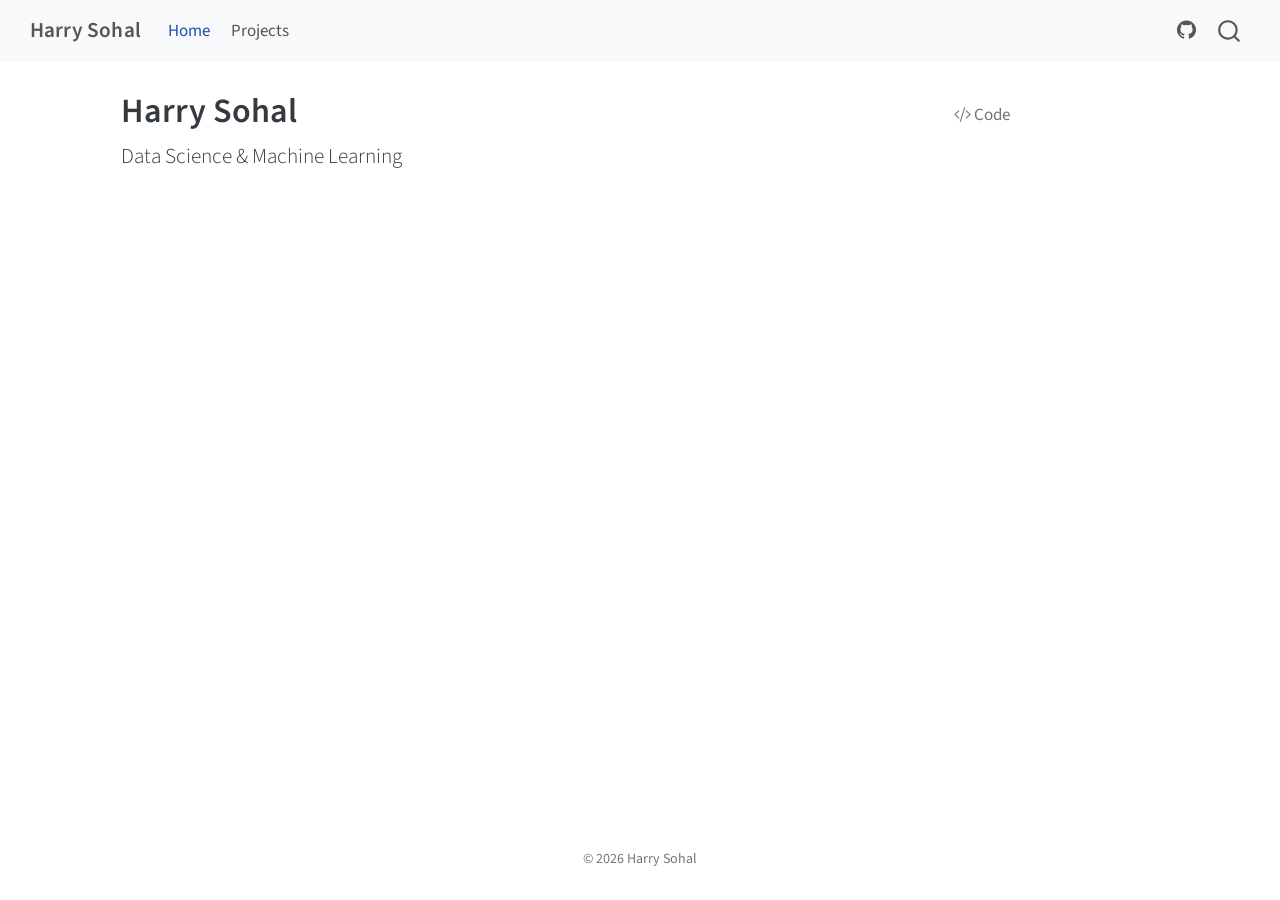
==== docs/index.html @ 59d1033c "portfolio site with proficiency report" ====
<!DOCTYPE html>
<html xmlns="http://www.w3.org/1999/xhtml" lang="en" xml:lang="en"><head>

<meta charset="utf-8">
<meta name="generator" content="quarto-1.5.57">

<meta name="viewport" content="width=device-width, initial-scale=1.0, user-scalable=yes">


<title>Harry Sohal</title>
<style>
code{white-space: pre-wrap;}
span.smallcaps{font-variant: small-caps;}
div.columns{display: flex; gap: min(4vw, 1.5em);}
div.column{flex: auto; overflow-x: auto;}
div.hanging-indent{margin-left: 1.5em; text-indent: -1.5em;}
ul.task-list{list-style: none;}
ul.task-list li input[type="checkbox"] {
  width: 0.8em;
  margin: 0 0.8em 0.2em -1em; /* quarto-specific, see https://github.com/quarto-dev/quarto-cli/issues/4556 */ 
  vertical-align: middle;
}
/* CSS for syntax highlighting */
pre > code.sourceCode { white-space: pre; position: relative; }
pre > code.sourceCode > span { line-height: 1.25; }
pre > code.sourceCode > span:empty { height: 1.2em; }
.sourceCode { overflow: visible; }
code.sourceCode > span { color: inherit; text-decoration: inherit; }
div.sourceCode { margin: 1em 0; }
pre.sourceCode { margin: 0; }
@media screen {
div.sourceCode { overflow: auto; }
}
@media print {
pre > code.sourceCode { white-space: pre-wrap; }
pre > code.sourceCode > span { display: inline-block; text-indent: -5em; padding-left: 5em; }
}
pre.numberSource code
  { counter-reset: source-line 0; }
pre.numberSource code > span
  { position: relative; left: -4em; counter-increment: source-line; }
pre.numberSource code > span > a:first-child::before
  { content: counter(source-line);
    position: relative; left: -1em; text-align: right; vertical-align: baseline;
    border: none; display: inline-block;
    -webkit-touch-callout: none; -webkit-user-select: none;
    -khtml-user-select: none; -moz-user-select: none;
    -ms-user-select: none; user-select: none;
    padding: 0 4px; width: 4em;
  }
pre.numberSource { margin-left: 3em;  padding-left: 4px; }
div.sourceCode
  {   }
@media screen {
pre > code.sourceCode > span > a:first-child::before { text-decoration: underline; }
}
</style>


<script src="site_libs/quarto-nav/quarto-nav.js"></script>
<script src="site_libs/quarto-nav/headroom.min.js"></script>
<script src="site_libs/clipboard/clipboard.min.js"></script>
<script src="site_libs/quarto-search/autocomplete.umd.js"></script>
<script src="site_libs/quarto-search/fuse.min.js"></script>
<script src="site_libs/quarto-search/quarto-search.js"></script>
<meta name="quarto:offset" content="./">
<script src="site_libs/quarto-html/quarto.js"></script>
<script src="site_libs/quarto-html/popper.min.js"></script>
<script src="site_libs/quarto-html/tippy.umd.min.js"></script>
<script src="site_libs/quarto-html/anchor.min.js"></script>
<link href="site_libs/quarto-html/tippy.css" rel="stylesheet">
<link href="site_libs/quarto-html/quarto-syntax-highlighting.css" rel="stylesheet" id="quarto-text-highlighting-styles">
<script src="site_libs/bootstrap/bootstrap.min.js"></script>
<link href="site_libs/bootstrap/bootstrap-icons.css" rel="stylesheet">
<link href="site_libs/bootstrap/bootstrap.min.css" rel="stylesheet" id="quarto-bootstrap" data-mode="light">
<script id="quarto-search-options" type="application/json">{
  "location": "navbar",
  "copy-button": false,
  "collapse-after": 3,
  "panel-placement": "end",
  "type": "overlay",
  "limit": 50,
  "keyboard-shortcut": [
    "f",
    "/",
    "s"
  ],
  "show-item-context": false,
  "language": {
    "search-no-results-text": "No results",
    "search-matching-documents-text": "matching documents",
    "search-copy-link-title": "Copy link to search",
    "search-hide-matches-text": "Hide additional matches",
    "search-more-match-text": "more match in this document",
    "search-more-matches-text": "more matches in this document",
    "search-clear-button-title": "Clear",
    "search-text-placeholder": "",
    "search-detached-cancel-button-title": "Cancel",
    "search-submit-button-title": "Submit",
    "search-label": "Search"
  }
}</script>
<style>html{ scroll-behavior: smooth; }</style>


<link rel="stylesheet" href="styles.css">
</head>

<body class="nav-fixed">

<div id="quarto-search-results"></div>
  <header id="quarto-header" class="headroom fixed-top">
    <nav class="navbar navbar-expand-lg " data-bs-theme="dark">
      <div class="navbar-container container-fluid">
      <div class="navbar-brand-container mx-auto">
    <a class="navbar-brand" href="./index.html">
    <span class="navbar-title">Harry Sohal</span>
    </a>
  </div>
            <div id="quarto-search" class="" title="Search"></div>
          <button class="navbar-toggler" type="button" data-bs-toggle="collapse" data-bs-target="#navbarCollapse" aria-controls="navbarCollapse" role="menu" aria-expanded="false" aria-label="Toggle navigation" onclick="if (window.quartoToggleHeadroom) { window.quartoToggleHeadroom(); }">
  <span class="navbar-toggler-icon"></span>
</button>
          <div class="collapse navbar-collapse" id="navbarCollapse">
            <ul class="navbar-nav navbar-nav-scroll me-auto">
  <li class="nav-item">
    <a class="nav-link active" href="./index.html" aria-current="page"> 
<span class="menu-text">Home</span></a>
  </li>  
  <li class="nav-item">
    <a class="nav-link" href="./projects.qmd"> 
<span class="menu-text">Projects</span></a>
  </li>  
</ul>
            <ul class="navbar-nav navbar-nav-scroll ms-auto">
  <li class="nav-item compact">
    <a class="nav-link" href="https://github.com/YOURUSERNAME"> <i class="bi bi-github" role="img" aria-label="GitHub">
</i> 
<span class="menu-text"></span></a>
  </li>  
</ul>
          </div> <!-- /navcollapse -->
            <div class="quarto-navbar-tools">
</div>
      </div> <!-- /container-fluid -->
    </nav>
</header>
<!-- content -->
<div id="quarto-content" class="quarto-container page-columns page-rows-contents page-layout-article page-navbar">
<!-- sidebar -->
<!-- margin-sidebar -->
    <div id="quarto-margin-sidebar" class="sidebar margin-sidebar zindex-bottom">
        
    </div>
<!-- main -->
<main class="content" id="quarto-document-content">

<header id="title-block-header" class="quarto-title-block default">
<div class="quarto-title">
<div class="quarto-title-block"><div><h1 class="title">Harry Sohal</h1><button type="button" class="btn code-tools-button" id="quarto-code-tools-source"><i class="bi"></i> Code</button></div></div>
<p class="subtitle lead">Data Science &amp; Machine Learning</p>
</div>



<div class="quarto-title-meta">

    
  
    
  </div>
  


</header>




<!-- -->


</main> <!-- /main -->
<script id="quarto-html-after-body" type="application/javascript">
window.document.addEventListener("DOMContentLoaded", function (event) {
  const toggleBodyColorMode = (bsSheetEl) => {
    const mode = bsSheetEl.getAttribute("data-mode");
    const bodyEl = window.document.querySelector("body");
    if (mode === "dark") {
      bodyEl.classList.add("quarto-dark");
      bodyEl.classList.remove("quarto-light");
    } else {
      bodyEl.classList.add("quarto-light");
      bodyEl.classList.remove("quarto-dark");
    }
  }
  const toggleBodyColorPrimary = () => {
    const bsSheetEl = window.document.querySelector("link#quarto-bootstrap");
    if (bsSheetEl) {
      toggleBodyColorMode(bsSheetEl);
    }
  }
  toggleBodyColorPrimary();  
  const icon = "";
  const anchorJS = new window.AnchorJS();
  anchorJS.options = {
    placement: 'right',
    icon: icon
  };
  anchorJS.add('.anchored');
  const isCodeAnnotation = (el) => {
    for (const clz of el.classList) {
      if (clz.startsWith('code-annotation-')) {                     
        return true;
      }
    }
    return false;
  }
  const onCopySuccess = function(e) {
    // button target
    const button = e.trigger;
    // don't keep focus
    button.blur();
    // flash "checked"
    button.classList.add('code-copy-button-checked');
    var currentTitle = button.getAttribute("title");
    button.setAttribute("title", "Copied!");
    let tooltip;
    if (window.bootstrap) {
      button.setAttribute("data-bs-toggle", "tooltip");
      button.setAttribute("data-bs-placement", "left");
      button.setAttribute("data-bs-title", "Copied!");
      tooltip = new bootstrap.Tooltip(button, 
        { trigger: "manual", 
          customClass: "code-copy-button-tooltip",
          offset: [0, -8]});
      tooltip.show();    
    }
    setTimeout(function() {
      if (tooltip) {
        tooltip.hide();
        button.removeAttribute("data-bs-title");
        button.removeAttribute("data-bs-toggle");
        button.removeAttribute("data-bs-placement");
      }
      button.setAttribute("title", currentTitle);
      button.classList.remove('code-copy-button-checked');
    }, 1000);
    // clear code selection
    e.clearSelection();
  }
  const getTextToCopy = function(trigger) {
      const codeEl = trigger.previousElementSibling.cloneNode(true);
      for (const childEl of codeEl.children) {
        if (isCodeAnnotation(childEl)) {
          childEl.remove();
        }
      }
      return codeEl.innerText;
  }
  const clipboard = new window.ClipboardJS('.code-copy-button:not([data-in-quarto-modal])', {
    text: getTextToCopy
  });
  clipboard.on('success', onCopySuccess);
  if (window.document.getElementById('quarto-embedded-source-code-modal')) {
    // For code content inside modals, clipBoardJS needs to be initialized with a container option
    // TODO: Check when it could be a function (https://github.com/zenorocha/clipboard.js/issues/860)
    const clipboardModal = new window.ClipboardJS('.code-copy-button[data-in-quarto-modal]', {
      text: getTextToCopy,
      container: window.document.getElementById('quarto-embedded-source-code-modal')
    });
    clipboardModal.on('success', onCopySuccess);
  }
  const viewSource = window.document.getElementById('quarto-view-source') ||
                     window.document.getElementById('quarto-code-tools-source');
  if (viewSource) {
    const sourceUrl = viewSource.getAttribute("data-quarto-source-url");
    viewSource.addEventListener("click", function(e) {
      if (sourceUrl) {
        // rstudio viewer pane
        if (/\bcapabilities=\b/.test(window.location)) {
          window.open(sourceUrl);
        } else {
          window.location.href = sourceUrl;
        }
      } else {
        const modal = new bootstrap.Modal(document.getElementById('quarto-embedded-source-code-modal'));
        modal.show();
      }
      return false;
    });
  }
  function toggleCodeHandler(show) {
    return function(e) {
      const detailsSrc = window.document.querySelectorAll(".cell > details > .sourceCode");
      for (let i=0; i<detailsSrc.length; i++) {
        const details = detailsSrc[i].parentElement;
        if (show) {
          details.open = true;
        } else {
          details.removeAttribute("open");
        }
      }
      const cellCodeDivs = window.document.querySelectorAll(".cell > .sourceCode");
      const fromCls = show ? "hidden" : "unhidden";
      const toCls = show ? "unhidden" : "hidden";
      for (let i=0; i<cellCodeDivs.length; i++) {
        const codeDiv = cellCodeDivs[i];
        if (codeDiv.classList.contains(fromCls)) {
          codeDiv.classList.remove(fromCls);
          codeDiv.classList.add(toCls);
        } 
      }
      return false;
    }
  }
  const hideAllCode = window.document.getElementById("quarto-hide-all-code");
  if (hideAllCode) {
    hideAllCode.addEventListener("click", toggleCodeHandler(false));
  }
  const showAllCode = window.document.getElementById("quarto-show-all-code");
  if (showAllCode) {
    showAllCode.addEventListener("click", toggleCodeHandler(true));
  }
    var localhostRegex = new RegExp(/^(?:http|https):\/\/localhost\:?[0-9]*\//);
    var mailtoRegex = new RegExp(/^mailto:/);
      var filterRegex = new RegExp('/' + window.location.host + '/');
    var isInternal = (href) => {
        return filterRegex.test(href) || localhostRegex.test(href) || mailtoRegex.test(href);
    }
    // Inspect non-navigation links and adorn them if external
 	var links = window.document.querySelectorAll('a[href]:not(.nav-link):not(.navbar-brand):not(.toc-action):not(.sidebar-link):not(.sidebar-item-toggle):not(.pagination-link):not(.no-external):not([aria-hidden]):not(.dropdown-item):not(.quarto-navigation-tool):not(.about-link)');
    for (var i=0; i<links.length; i++) {
      const link = links[i];
      if (!isInternal(link.href)) {
        // undo the damage that might have been done by quarto-nav.js in the case of
        // links that we want to consider external
        if (link.dataset.originalHref !== undefined) {
          link.href = link.dataset.originalHref;
        }
      }
    }
  function tippyHover(el, contentFn, onTriggerFn, onUntriggerFn) {
    const config = {
      allowHTML: true,
      maxWidth: 500,
      delay: 100,
      arrow: false,
      appendTo: function(el) {
          return el.parentElement;
      },
      interactive: true,
      interactiveBorder: 10,
      theme: 'quarto',
      placement: 'bottom-start',
    };
    if (contentFn) {
      config.content = contentFn;
    }
    if (onTriggerFn) {
      config.onTrigger = onTriggerFn;
    }
    if (onUntriggerFn) {
      config.onUntrigger = onUntriggerFn;
    }
    window.tippy(el, config); 
  }
  const noterefs = window.document.querySelectorAll('a[role="doc-noteref"]');
  for (var i=0; i<noterefs.length; i++) {
    const ref = noterefs[i];
    tippyHover(ref, function() {
      // use id or data attribute instead here
      let href = ref.getAttribute('data-footnote-href') || ref.getAttribute('href');
      try { href = new URL(href).hash; } catch {}
      const id = href.replace(/^#\/?/, "");
      const note = window.document.getElementById(id);
      if (note) {
        return note.innerHTML;
      } else {
        return "";
      }
    });
  }
  const xrefs = window.document.querySelectorAll('a.quarto-xref');
  const processXRef = (id, note) => {
    // Strip column container classes
    const stripColumnClz = (el) => {
      el.classList.remove("page-full", "page-columns");
      if (el.children) {
        for (const child of el.children) {
          stripColumnClz(child);
        }
      }
    }
    stripColumnClz(note)
    if (id === null || id.startsWith('sec-')) {
      // Special case sections, only their first couple elements
      const container = document.createElement("div");
      if (note.children && note.children.length > 2) {
        container.appendChild(note.children[0].cloneNode(true));
        for (let i = 1; i < note.children.length; i++) {
          const child = note.children[i];
          if (child.tagName === "P" && child.innerText === "") {
            continue;
          } else {
            container.appendChild(child.cloneNode(true));
            break;
          }
        }
        if (window.Quarto?.typesetMath) {
          window.Quarto.typesetMath(container);
        }
        return container.innerHTML
      } else {
        if (window.Quarto?.typesetMath) {
          window.Quarto.typesetMath(note);
        }
        return note.innerHTML;
      }
    } else {
      // Remove any anchor links if they are present
      const anchorLink = note.querySelector('a.anchorjs-link');
      if (anchorLink) {
        anchorLink.remove();
      }
      if (window.Quarto?.typesetMath) {
        window.Quarto.typesetMath(note);
      }
      // TODO in 1.5, we should make sure this works without a callout special case
      if (note.classList.contains("callout")) {
        return note.outerHTML;
      } else {
        return note.innerHTML;
      }
    }
  }
  for (var i=0; i<xrefs.length; i++) {
    const xref = xrefs[i];
    tippyHover(xref, undefined, function(instance) {
      instance.disable();
      let url = xref.getAttribute('href');
      let hash = undefined; 
      if (url.startsWith('#')) {
        hash = url;
      } else {
        try { hash = new URL(url).hash; } catch {}
      }
      if (hash) {
        const id = hash.replace(/^#\/?/, "");
        const note = window.document.getElementById(id);
        if (note !== null) {
          try {
            const html = processXRef(id, note.cloneNode(true));
            instance.setContent(html);
          } finally {
            instance.enable();
            instance.show();
          }
        } else {
          // See if we can fetch this
          fetch(url.split('#')[0])
          .then(res => res.text())
          .then(html => {
            const parser = new DOMParser();
            const htmlDoc = parser.parseFromString(html, "text/html");
            const note = htmlDoc.getElementById(id);
            if (note !== null) {
              const html = processXRef(id, note);
              instance.setContent(html);
            } 
          }).finally(() => {
            instance.enable();
            instance.show();
          });
        }
      } else {
        // See if we can fetch a full url (with no hash to target)
        // This is a special case and we should probably do some content thinning / targeting
        fetch(url)
        .then(res => res.text())
        .then(html => {
          const parser = new DOMParser();
          const htmlDoc = parser.parseFromString(html, "text/html");
          const note = htmlDoc.querySelector('main.content');
          if (note !== null) {
            // This should only happen for chapter cross references
            // (since there is no id in the URL)
            // remove the first header
            if (note.children.length > 0 && note.children[0].tagName === "HEADER") {
              note.children[0].remove();
            }
            const html = processXRef(null, note);
            instance.setContent(html);
          } 
        }).finally(() => {
          instance.enable();
          instance.show();
        });
      }
    }, function(instance) {
    });
  }
      let selectedAnnoteEl;
      const selectorForAnnotation = ( cell, annotation) => {
        let cellAttr = 'data-code-cell="' + cell + '"';
        let lineAttr = 'data-code-annotation="' +  annotation + '"';
        const selector = 'span[' + cellAttr + '][' + lineAttr + ']';
        return selector;
      }
      const selectCodeLines = (annoteEl) => {
        const doc = window.document;
        const targetCell = annoteEl.getAttribute("data-target-cell");
        const targetAnnotation = annoteEl.getAttribute("data-target-annotation");
        const annoteSpan = window.document.querySelector(selectorForAnnotation(targetCell, targetAnnotation));
        const lines = annoteSpan.getAttribute("data-code-lines").split(",");
        const lineIds = lines.map((line) => {
          return targetCell + "-" + line;
        })
        let top = null;
        let height = null;
        let parent = null;
        if (lineIds.length > 0) {
            //compute the position of the single el (top and bottom and make a div)
            const el = window.document.getElementById(lineIds[0]);
            top = el.offsetTop;
            height = el.offsetHeight;
            parent = el.parentElement.parentElement;
          if (lineIds.length > 1) {
            const lastEl = window.document.getElementById(lineIds[lineIds.length - 1]);
            const bottom = lastEl.offsetTop + lastEl.offsetHeight;
            height = bottom - top;
          }
          if (top !== null && height !== null && parent !== null) {
            // cook up a div (if necessary) and position it 
            let div = window.document.getElementById("code-annotation-line-highlight");
            if (div === null) {
              div = window.document.createElement("div");
              div.setAttribute("id", "code-annotation-line-highlight");
              div.style.position = 'absolute';
              parent.appendChild(div);
            }
            div.style.top = top - 2 + "px";
            div.style.height = height + 4 + "px";
            div.style.left = 0;
            let gutterDiv = window.document.getElementById("code-annotation-line-highlight-gutter");
            if (gutterDiv === null) {
              gutterDiv = window.document.createElement("div");
              gutterDiv.setAttribute("id", "code-annotation-line-highlight-gutter");
              gutterDiv.style.position = 'absolute';
              const codeCell = window.document.getElementById(targetCell);
              const gutter = codeCell.querySelector('.code-annotation-gutter');
              gutter.appendChild(gutterDiv);
            }
            gutterDiv.style.top = top - 2 + "px";
            gutterDiv.style.height = height + 4 + "px";
          }
          selectedAnnoteEl = annoteEl;
        }
      };
      const unselectCodeLines = () => {
        const elementsIds = ["code-annotation-line-highlight", "code-annotation-line-highlight-gutter"];
        elementsIds.forEach((elId) => {
          const div = window.document.getElementById(elId);
          if (div) {
            div.remove();
          }
        });
        selectedAnnoteEl = undefined;
      };
        // Handle positioning of the toggle
    window.addEventListener(
      "resize",
      throttle(() => {
        elRect = undefined;
        if (selectedAnnoteEl) {
          selectCodeLines(selectedAnnoteEl);
        }
      }, 10)
    );
    function throttle(fn, ms) {
    let throttle = false;
    let timer;
      return (...args) => {
        if(!throttle) { // first call gets through
            fn.apply(this, args);
            throttle = true;
        } else { // all the others get throttled
            if(timer) clearTimeout(timer); // cancel #2
            timer = setTimeout(() => {
              fn.apply(this, args);
              timer = throttle = false;
            }, ms);
        }
      };
    }
      // Attach click handler to the DT
      const annoteDls = window.document.querySelectorAll('dt[data-target-cell]');
      for (const annoteDlNode of annoteDls) {
        annoteDlNode.addEventListener('click', (event) => {
          const clickedEl = event.target;
          if (clickedEl !== selectedAnnoteEl) {
            unselectCodeLines();
            const activeEl = window.document.querySelector('dt[data-target-cell].code-annotation-active');
            if (activeEl) {
              activeEl.classList.remove('code-annotation-active');
            }
            selectCodeLines(clickedEl);
            clickedEl.classList.add('code-annotation-active');
          } else {
            // Unselect the line
            unselectCodeLines();
            clickedEl.classList.remove('code-annotation-active');
          }
        });
      }
  const findCites = (el) => {
    const parentEl = el.parentElement;
    if (parentEl) {
      const cites = parentEl.dataset.cites;
      if (cites) {
        return {
          el,
          cites: cites.split(' ')
        };
      } else {
        return findCites(el.parentElement)
      }
    } else {
      return undefined;
    }
  };
  var bibliorefs = window.document.querySelectorAll('a[role="doc-biblioref"]');
  for (var i=0; i<bibliorefs.length; i++) {
    const ref = bibliorefs[i];
    const citeInfo = findCites(ref);
    if (citeInfo) {
      tippyHover(citeInfo.el, function() {
        var popup = window.document.createElement('div');
        citeInfo.cites.forEach(function(cite) {
          var citeDiv = window.document.createElement('div');
          citeDiv.classList.add('hanging-indent');
          citeDiv.classList.add('csl-entry');
          var biblioDiv = window.document.getElementById('ref-' + cite);
          if (biblioDiv) {
            citeDiv.innerHTML = biblioDiv.innerHTML;
          }
          popup.appendChild(citeDiv);
        });
        return popup.innerHTML;
      });
    }
  }
});
</script><div class="modal fade" id="quarto-embedded-source-code-modal" tabindex="-1" aria-labelledby="quarto-embedded-source-code-modal-label" aria-hidden="true"><div class="modal-dialog modal-dialog-scrollable"><div class="modal-content"><div class="modal-header"><h5 class="modal-title" id="quarto-embedded-source-code-modal-label">Source Code</h5><button class="btn-close" data-bs-dismiss="modal"></button></div><div class="modal-body"><div class="">
<div class="sourceCode" id="cb1" data-shortcodes="false"><pre class="sourceCode markdown code-with-copy"><code class="sourceCode markdown"><span id="cb1-1"><a href="#cb1-1" aria-hidden="true" tabindex="-1"></a><span class="co">---</span></span>
<span id="cb1-2"><a href="#cb1-2" aria-hidden="true" tabindex="-1"></a><span class="an">title:</span><span class="co"> "Harry Sohal"</span></span>
<span id="cb1-3"><a href="#cb1-3" aria-hidden="true" tabindex="-1"></a><span class="an">subtitle:</span><span class="co"> "Data Science &amp; Machine Learning"</span></span>
<span id="cb1-4"><a href="#cb1-4" aria-hidden="true" tabindex="-1"></a><span class="co">---</span></span></code><button title="Copy to Clipboard" class="code-copy-button" data-in-quarto-modal=""><i class="bi"></i></button></pre></div>
</div></div></div></div></div>
</div> <!-- /content -->
<footer class="footer">
  <div class="nav-footer">
    <div class="nav-footer-left">
      &nbsp;
    </div>   
    <div class="nav-footer-center">
<p>© 2026 Harry Sohal</p>
</div>
    <div class="nav-footer-right">
      &nbsp;
    </div>
  </div>
</footer>




<script src="site_libs/quarto-html/zenscroll-min.js"></script>
</body></html>
---- docs/site_libs/quarto-html/tippy.css ----
.tippy-box[data-animation=fade][data-state=hidden]{opacity:0}[data-tippy-root]{max-width:calc(100vw - 10px)}.tippy-box{position:relative;background-color:#333;color:#fff;border-radius:4px;font-size:14px;line-height:1.4;white-space:normal;outline:0;transition-property:transform,visibility,opacity}.tippy-box[data-placement^=top]>.tippy-arrow{bottom:0}.tippy-box[data-placement^=top]>.tippy-arrow:before{bottom:-7px;left:0;border-width:8px 8px 0;border-top-color:initial;transform-origin:center top}.tippy-box[data-placement^=bottom]>.tippy-arrow{top:0}.tippy-box[data-placement^=bottom]>.tippy-arrow:before{top:-7px;left:0;border-width:0 8px 8px;border-bottom-color:initial;transform-origin:center bottom}.tippy-box[data-placement^=left]>.tippy-arrow{right:0}.tippy-box[data-placement^=left]>.tippy-arrow:before{border-width:8px 0 8px 8px;border-left-color:initial;right:-7px;transform-origin:center left}.tippy-box[data-placement^=right]>.tippy-arrow{left:0}.tippy-box[data-placement^=right]>.tippy-arrow:before{left:-7px;border-width:8px 8px 8px 0;border-right-color:initial;transform-origin:center right}.tippy-box[data-inertia][data-state=visible]{transition-timing-function:cubic-bezier(.54,1.5,.38,1.11)}.tippy-arrow{width:16px;height:16px;color:#333}.tippy-arrow:before{content:"";position:absolute;border-color:transparent;border-style:solid}.tippy-content{position:relative;padding:5px 9px;z-index:1}
---- docs/site_libs/quarto-html/quarto-syntax-highlighting.css ----
/* quarto syntax highlight colors */
:root {
  --quarto-hl-ot-color: #003B4F;
  --quarto-hl-at-color: #657422;
  --quarto-hl-ss-color: #20794D;
  --quarto-hl-an-color: #5E5E5E;
  --quarto-hl-fu-color: #4758AB;
  --quarto-hl-st-color: #20794D;
  --quarto-hl-cf-color: #003B4F;
  --quarto-hl-op-color: #5E5E5E;
  --quarto-hl-er-color: #AD0000;
  --quarto-hl-bn-color: #AD0000;
  --quarto-hl-al-color: #AD0000;
  --quarto-hl-va-color: #111111;
  --quarto-hl-bu-color: inherit;
  --quarto-hl-ex-color: inherit;
  --quarto-hl-pp-color: #AD0000;
  --quarto-hl-in-color: #5E5E5E;
  --quarto-hl-vs-color: #20794D;
  --quarto-hl-wa-color: #5E5E5E;
  --quarto-hl-do-color: #5E5E5E;
  --quarto-hl-im-color: #00769E;
  --quarto-hl-ch-color: #20794D;
  --quarto-hl-dt-color: #AD0000;
  --quarto-hl-fl-color: #AD0000;
  --quarto-hl-co-color: #5E5E5E;
  --quarto-hl-cv-color: #5E5E5E;
  --quarto-hl-cn-color: #8f5902;
  --quarto-hl-sc-color: #5E5E5E;
  --quarto-hl-dv-color: #AD0000;
  --quarto-hl-kw-color: #003B4F;
}

/* other quarto variables */
:root {
  --quarto-font-monospace: SFMono-Regular, Menlo, Monaco, Consolas, "Liberation Mono", "Courier New", monospace;
}

pre > code.sourceCode > span {
  color: #003B4F;
}

code span {
  color: #003B4F;
}

code.sourceCode > span {
  color: #003B4F;
}

div.sourceCode,
div.sourceCode pre.sourceCode {
  color: #003B4F;
}

code span.ot {
  color: #003B4F;
  font-style: inherit;
}

code span.at {
  color: #657422;
  font-style: inherit;
}

code span.ss {
  color: #20794D;
  font-style: inherit;
}

code span.an {
  color: #5E5E5E;
  font-style: inherit;
}

code span.fu {
  color: #4758AB;
  font-style: inherit;
}

code span.st {
  color: #20794D;
  font-style: inherit;
}

code span.cf {
  color: #003B4F;
  font-weight: bold;
  font-style: inherit;
}

code span.op {
  color: #5E5E5E;
  font-style: inherit;
}

code span.er {
  color: #AD0000;
  font-style: inherit;
}

code span.bn {
  color: #AD0000;
  font-style: inherit;
}

code span.al {
  color: #AD0000;
  font-style: inherit;
}

code span.va {
  color: #111111;
  font-style: inherit;
}

code span.bu {
  font-style: inherit;
}

code span.ex {
  font-style: inherit;
}

code span.pp {
  color: #AD0000;
  font-style: inherit;
}

code span.in {
  color: #5E5E5E;
  font-style: inherit;
}

code span.vs {
  color: #20794D;
  font-style: inherit;
}

code span.wa {
  color: #5E5E5E;
  font-style: italic;
}

code span.do {
  color: #5E5E5E;
  font-style: italic;
}

code span.im {
  color: #00769E;
  font-style: inherit;
}

code span.ch {
  color: #20794D;
  font-style: inherit;
}

code span.dt {
  color: #AD0000;
  font-style: inherit;
}

code span.fl {
  color: #AD0000;
  font-style: inherit;
}

code span.co {
  color: #5E5E5E;
  font-style: inherit;
}

code span.cv {
  color: #5E5E5E;
  font-style: italic;
}

code span.cn {
  color: #8f5902;
  font-style: inherit;
}

code span.sc {
  color: #5E5E5E;
  font-style: inherit;
}

code span.dv {
  color: #AD0000;
  font-style: inherit;
}

code span.kw {
  color: #003B4F;
  font-weight: bold;
  font-style: inherit;
}

.prevent-inlining {
  content: "</";
}

/*# sourceMappingURL=debc5d5d77c3f9108843748ff7464032.css.map */
---- docs/styles.css ----
/* light touch — Quarto themes already look good, this just refines a few things */

.navbar-title {
  font-weight: 600;
  letter-spacing: 0.2px;
}

/* tighten the listing cards a touch */
.quarto-listing .card {
  border-radius: 10px;
}

/* make tables from your report (similarity lookups, etc.) sit cleanly */
table {
  font-size: 0.92rem;
}

/* code fold buttons less obtrusive */
.code-fold {
  border-radius: 6px;
}
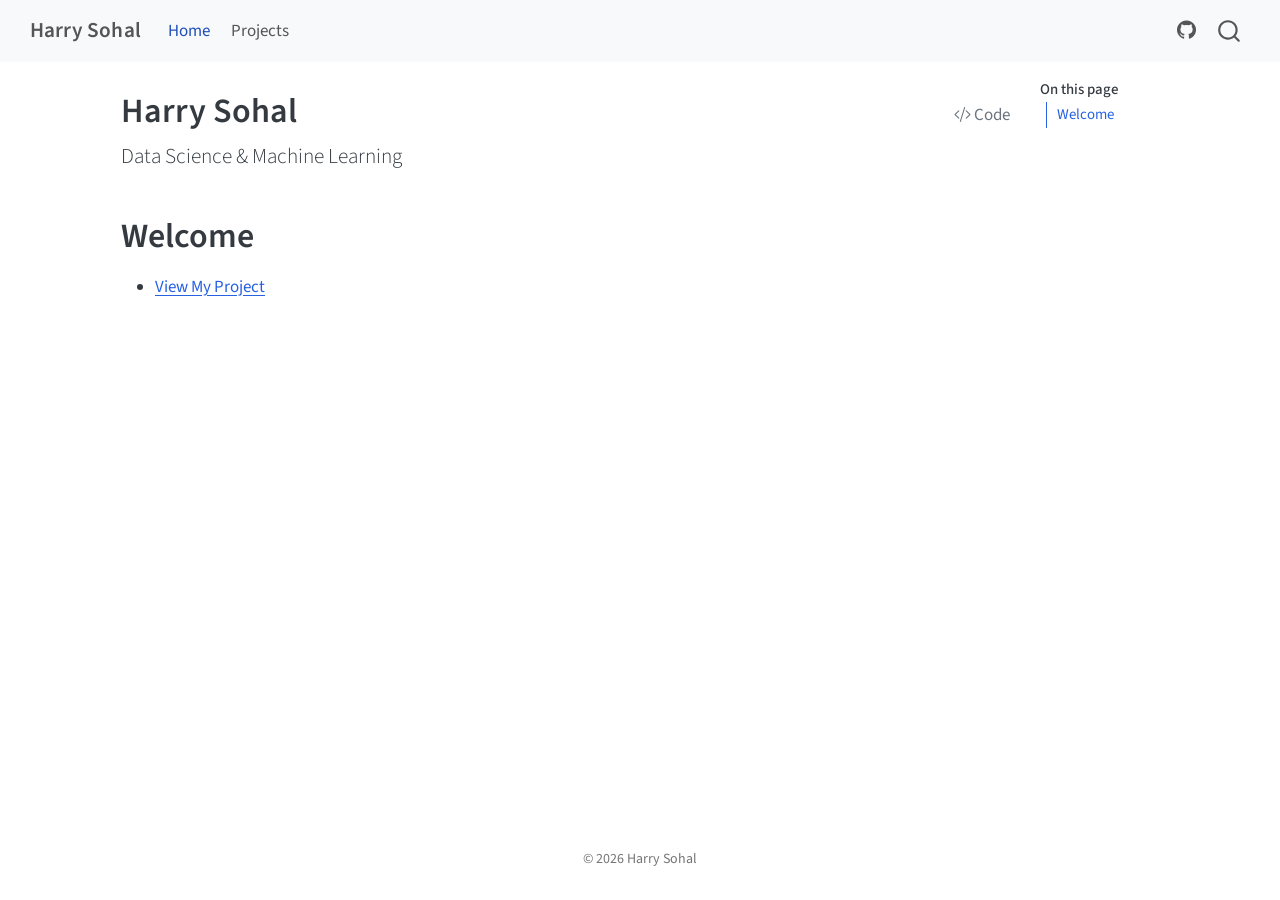
==== commit a36d5802: "Fix homepage link" ====
--- a/docs/index.html
+++ b/docs/index.html
@@ -128,13 +128,13 @@
 <span class="menu-text">Home</span></a>
   </li>  
   <li class="nav-item">
-    <a class="nav-link" href="./projects.qmd"> 
+    <a class="nav-link" href="./Stat_learning_final_paper.html"> 
 <span class="menu-text">Projects</span></a>
   </li>  
 </ul>
             <ul class="navbar-nav navbar-nav-scroll ms-auto">
   <li class="nav-item compact">
-    <a class="nav-link" href="https://github.com/YOURUSERNAME"> <i class="bi bi-github" role="img" aria-label="GitHub">
+    <a class="nav-link" href="https://github.com/Harry-2099"> <i class="bi bi-github" role="img" aria-label="GitHub">
 </i> 
 <span class="menu-text"></span></a>
   </li>  
@@ -149,8 +149,14 @@
 <div id="quarto-content" class="quarto-container page-columns page-rows-contents page-layout-article page-navbar">
 <!-- sidebar -->
 <!-- margin-sidebar -->
-    <div id="quarto-margin-sidebar" class="sidebar margin-sidebar zindex-bottom">
-        
+    <div id="quarto-margin-sidebar" class="sidebar margin-sidebar">
+        <nav id="TOC" role="doc-toc" class="toc-active">
+    <h2 id="toc-title">On this page</h2>
+   
+  <ul>
+  <li><a href="#welcome" id="toc-welcome" class="nav-link active" data-scroll-target="#welcome">Welcome</a></li>
+  </ul>
+</nav>
     </div>
 <!-- main -->
 <main class="content" id="quarto-document-content">
@@ -175,10 +181,16 @@
 </header>
 
 
+<section id="welcome" class="level1">
+<h1>Welcome</h1>
+<ul>
+<li><a href="Stat_learning_final_paper.html">View My Project</a></li>
+</ul>
 
 
 <!-- -->
 
+</section>
 
 </main> <!-- /main -->
 <script id="quarto-html-after-body" type="application/javascript">
@@ -655,7 +667,11 @@
 <div class="sourceCode" id="cb1" data-shortcodes="false"><pre class="sourceCode markdown code-with-copy"><code class="sourceCode markdown"><span id="cb1-1"><a href="#cb1-1" aria-hidden="true" tabindex="-1"></a><span class="co">---</span></span>
 <span id="cb1-2"><a href="#cb1-2" aria-hidden="true" tabindex="-1"></a><span class="an">title:</span><span class="co"> "Harry Sohal"</span></span>
 <span id="cb1-3"><a href="#cb1-3" aria-hidden="true" tabindex="-1"></a><span class="an">subtitle:</span><span class="co"> "Data Science &amp; Machine Learning"</span></span>
-<span id="cb1-4"><a href="#cb1-4" aria-hidden="true" tabindex="-1"></a><span class="co">---</span></span></code><button title="Copy to Clipboard" class="code-copy-button" data-in-quarto-modal=""><i class="bi"></i></button></pre></div>
+<span id="cb1-4"><a href="#cb1-4" aria-hidden="true" tabindex="-1"></a><span class="co">---</span></span>
+<span id="cb1-5"><a href="#cb1-5" aria-hidden="true" tabindex="-1"></a></span>
+<span id="cb1-6"><a href="#cb1-6" aria-hidden="true" tabindex="-1"></a><span class="fu"># Welcome</span></span>
+<span id="cb1-7"><a href="#cb1-7" aria-hidden="true" tabindex="-1"></a></span>
+<span id="cb1-8"><a href="#cb1-8" aria-hidden="true" tabindex="-1"></a><span class="ss">- </span><span class="co">[</span><span class="ot">View My Project</span><span class="co">](Stat_learning_final_paper.html)</span></span></code><button title="Copy to Clipboard" class="code-copy-button" data-in-quarto-modal=""><i class="bi"></i></button></pre></div>
 </div></div></div></div></div>
 </div> <!-- /content -->
 <footer class="footer">
